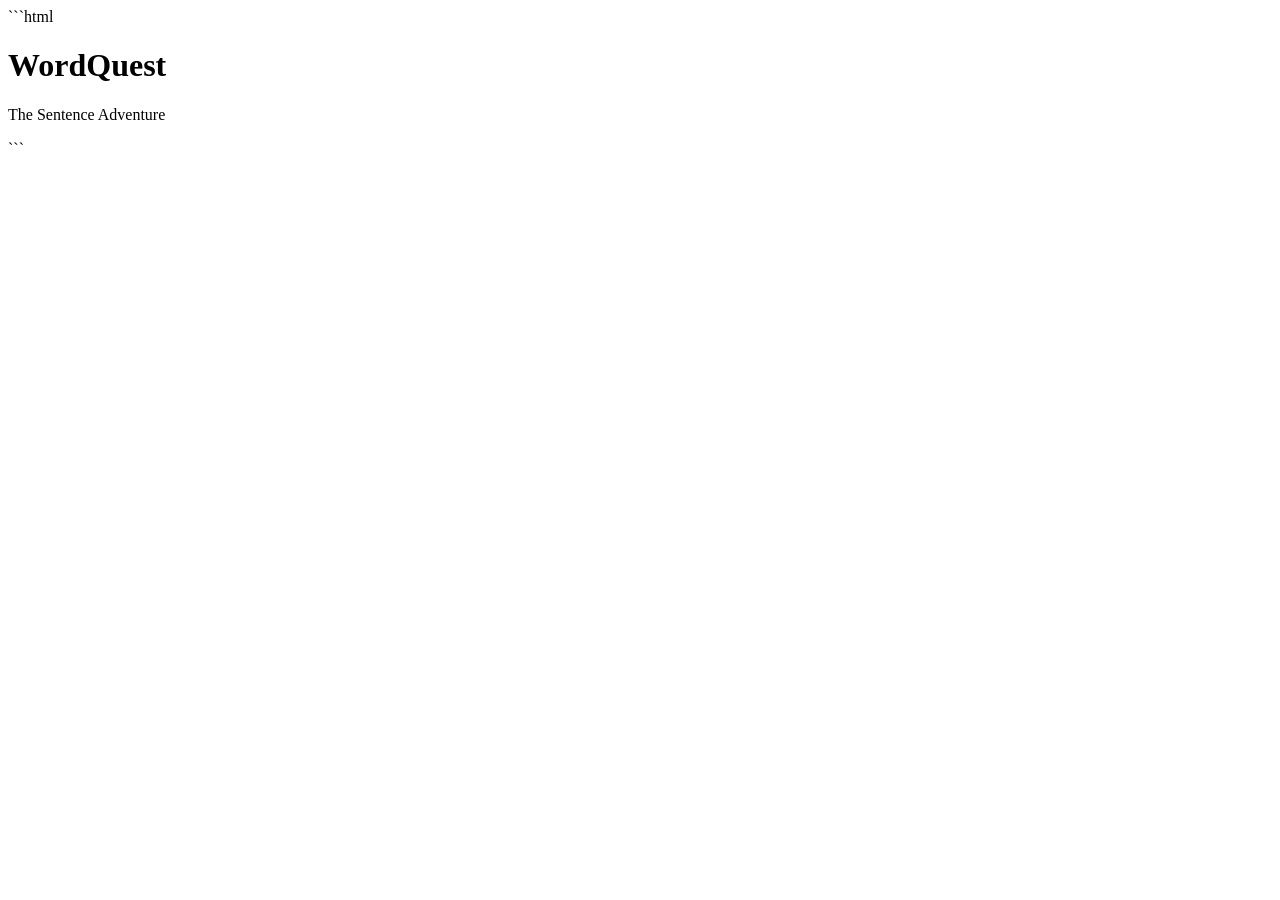
==== index.html @ 59dbbd14 "Create initial index page" ====
```html
<!DOCTYPE html>
<html lang="en">
<head>
    <meta charset="UTF-8">
    <meta name="viewport" content="width=device-width, initial-scale=1.0">

    <title>WordQuest - The Sentence Adventure</title>

    <link rel="stylesheet" href="css/style.css">
</head>

<body>

    <h1>WordQuest</h1>
    <p>The Sentence Adventure</p>

</body>
</html>
```
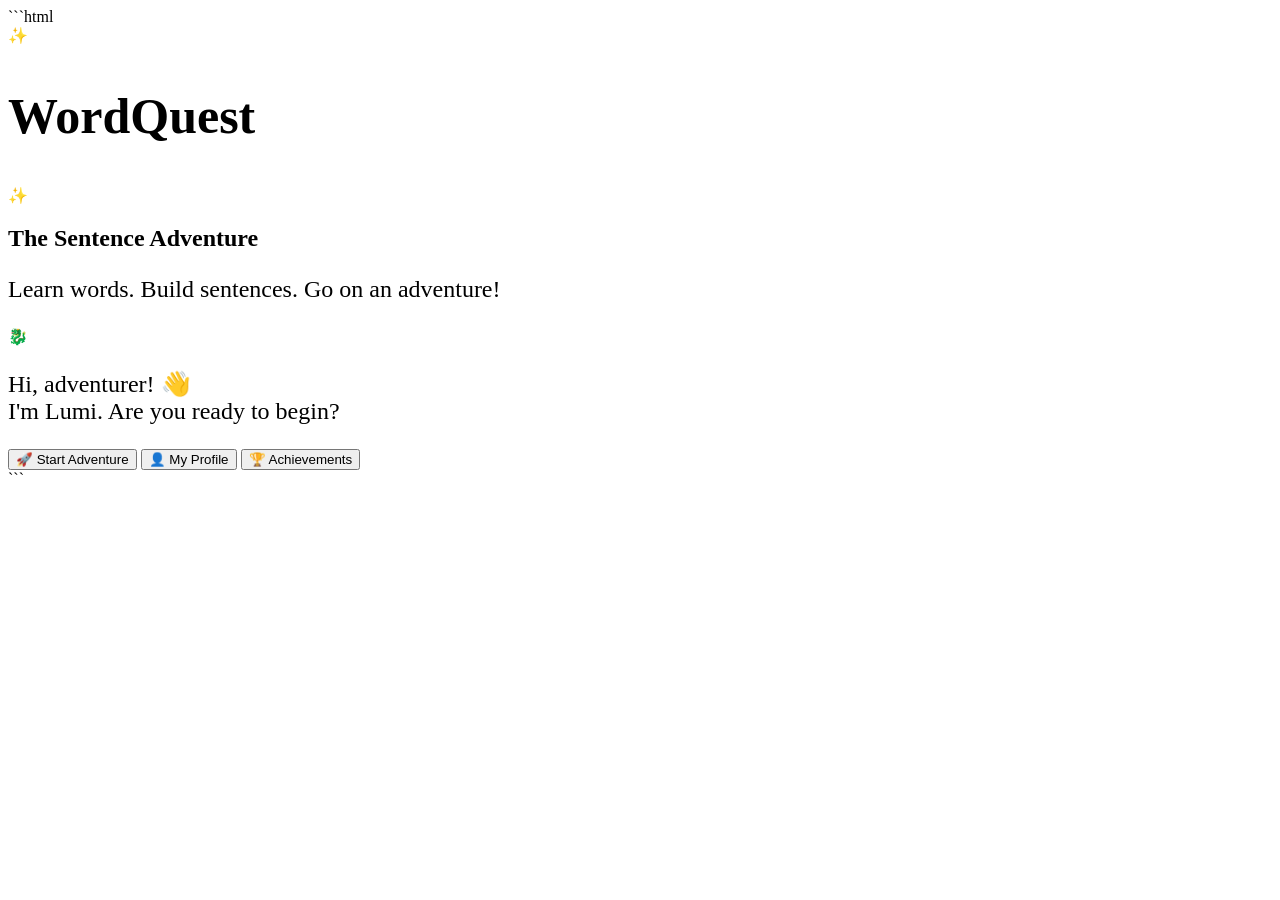
==== commit dc4ea344: "Update index.html" ====
--- a/index.html
+++ b/index.html
@@ -1,6 +1,7 @@
 ```html
 <!DOCTYPE html>
 <html lang="en">
+
 <head>
     <meta charset="UTF-8">
     <meta name="viewport" content="width=device-width, initial-scale=1.0">
@@ -12,9 +13,58 @@
 
 <body>
 
-    <h1>WordQuest</h1>
-    <p>The Sentence Adventure</p>
+    <!-- Main WordQuest Landing Page -->
+    <main class="home">
+
+        <!-- Game Logo -->
+        <section class="hero">
+
+            <div class="logo">
+                <span>✨</span>
+                <h1>WordQuest</h1>
+                <span>✨</span>
+            </div>
+
+            <h2>The Sentence Adventure</h2>
+
+            <p class="tagline">
+                Learn words. Build sentences. Go on an adventure!
+            </p>
+
+            <!-- Character -->
+            <div class="character">
+                🐉
+            </div>
+
+            <div class="character-message">
+                <p>
+                    Hi, adventurer! 👋<br>
+                    I'm Lumi. Are you ready to begin?
+                </p>
+            </div>
+
+            <!-- Main Buttons -->
+            <div class="menu">
+
+                <button class="menu-button start-button">
+                    🚀 Start Adventure
+                </button>
+
+                <button class="menu-button">
+                    👤 My Profile
+                </button>
+
+                <button class="menu-button">
+                    🏆 Achievements
+                </button>
+
+            </div>
+
+        </section>
+
+    </main>
 
 </body>
+
 </html>
 ```
--- a/css/style.css
+++ b/css/style.css
@@ -0,0 +1,17 @@
+```css
+/* WordQuest - Main Styles */
+
+body {
+    margin: 0;
+    font-family: Arial, sans-serif;
+    text-align: center;
+}
+
+h1 {
+    font-size: 50px;
+}
+
+p {
+    font-size: 24px;
+}
+```
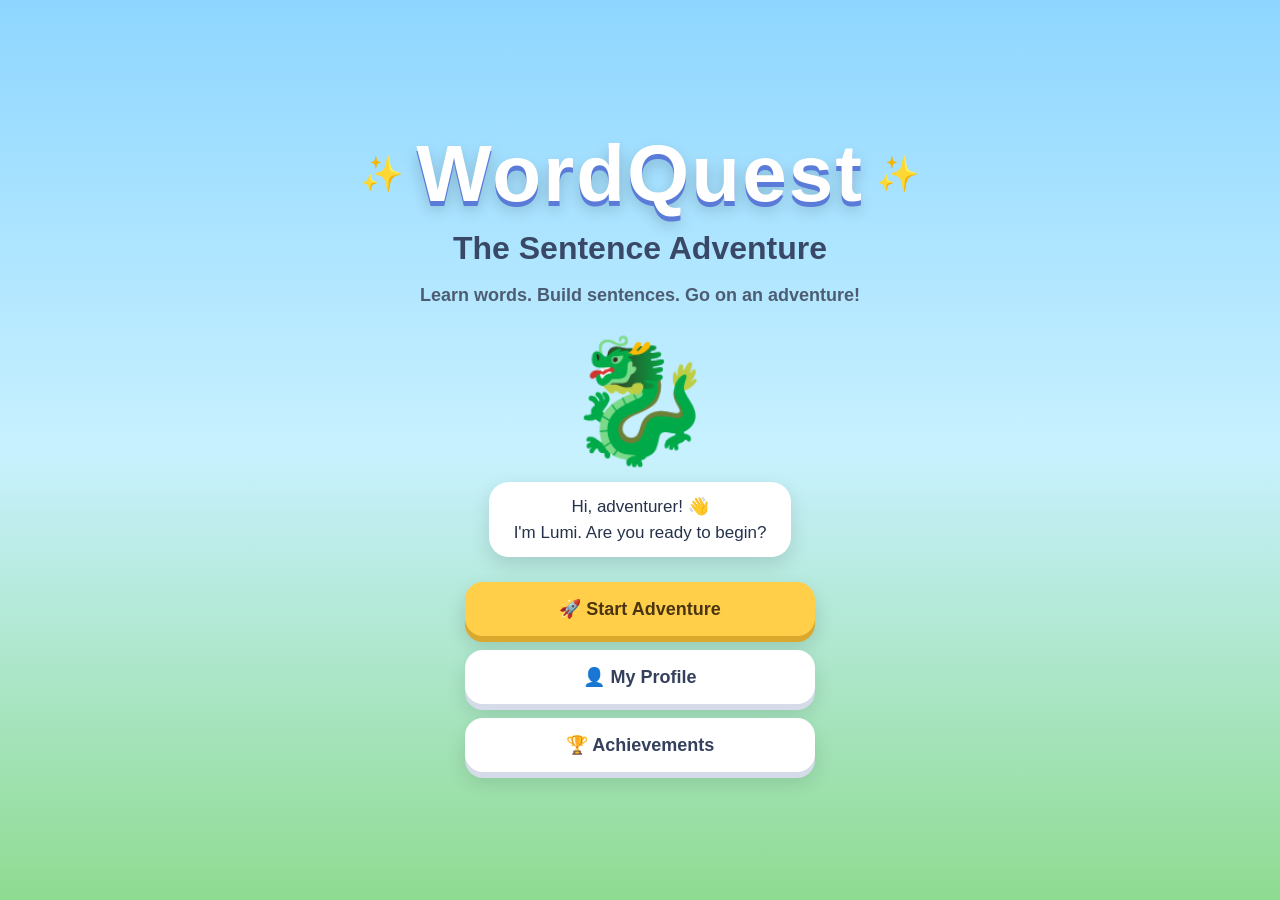
==== commit f53af849: "Remove code block from index.html Removed code block formatting from index.html" ====
--- a/index.html
+++ b/index.html
@@ -1,4 +1,4 @@
-```html
+
 <!DOCTYPE html>
 <html lang="en">
 
@@ -67,4 +67,4 @@
 </body>
 
 </html>
-```
+
--- a/css/style.css
+++ b/css/style.css
@@ -1,17 +1,220 @@
-```css
-/* WordQuest - Main Styles */
+
+/* =========================================
+   WORDQUEST - MAIN STYLES
+   ========================================= */
+
+/* ---------- General ---------- */
+
+* {
+    box-sizing: border-box;
+}
 
 body {
     margin: 0;
-    font-family: Arial, sans-serif;
+    font-family: "Trebuchet MS", Arial, sans-serif;
+    background: linear-gradient(
+        180deg,
+        #8ed6ff 0%,
+        #c8f1ff 50%,
+        #8fdb91 100%
+    );
+    min-height: 100vh;
+    color: #25324a;
+}
+
+
+/* ---------- Main Home Screen ---------- */
+
+.home {
+    min-height: 100vh;
+    display: flex;
+    justify-content: center;
+    align-items: center;
+    padding: 40px 20px;
+}
+
+
+/* ---------- Hero Section ---------- */
+
+.hero {
+    width: 100%;
+    max-width: 650px;
     text-align: center;
 }
 
-h1 {
-    font-size: 50px;
-}
-
-p {
-    font-size: 24px;
-}
-```
+
+/* ---------- Logo ---------- */
+
+.logo {
+    display: flex;
+    justify-content: center;
+    align-items: center;
+    gap: 12px;
+}
+
+.logo h1 {
+    margin: 0;
+    font-size: clamp(48px, 8vw, 80px);
+    font-weight: 900;
+    letter-spacing: 2px;
+    color: #ffffff;
+    text-shadow:
+        0 5px 0 #5a7bd8,
+        0 8px 15px rgba(0, 0, 0, 0.2);
+}
+
+.logo span {
+    font-size: 35px;
+}
+
+
+/* ---------- Subtitle ---------- */
+
+.hero h2 {
+    margin: 10px 0;
+    font-size: clamp(22px, 4vw, 32px);
+    color: #394867;
+}
+
+.tagline {
+    font-size: 18px;
+    font-weight: bold;
+    color: #4c5d73;
+}
+
+
+/* ---------- Character ---------- */
+
+.character {
+    font-size: 120px;
+    margin: 25px 0 10px;
+
+    animation: floatCharacter 2.5s ease-in-out infinite;
+}
+
+@keyframes floatCharacter {
+
+    0% {
+        transform: translateY(0);
+    }
+
+    50% {
+        transform: translateY(-15px);
+    }
+
+    100% {
+        transform: translateY(0);
+    }
+}
+
+
+/* ---------- Character Message ---------- */
+
+.character-message {
+    display: inline-block;
+    background: white;
+    padding: 12px 25px;
+    border-radius: 20px;
+    box-shadow: 0 8px 20px rgba(0, 0, 0, 0.12);
+    margin-bottom: 25px;
+}
+
+.character-message p {
+    margin: 0;
+    font-size: 17px;
+    line-height: 1.5;
+}
+
+
+/* ---------- Menu ---------- */
+
+.menu {
+    display: flex;
+    flex-direction: column;
+    align-items: center;
+    gap: 14px;
+}
+
+
+/* ---------- Buttons ---------- */
+
+.menu-button {
+    width: min(90%, 350px);
+    padding: 16px 24px;
+
+    border: none;
+    border-radius: 18px;
+
+    background: white;
+    color: #34405c;
+
+    font-size: 18px;
+    font-weight: bold;
+
+    cursor: pointer;
+
+    box-shadow:
+        0 6px 0 #d5dbe8,
+        0 10px 20px rgba(0, 0, 0, 0.12);
+
+    transition:
+        transform 0.2s ease,
+        box-shadow 0.2s ease;
+}
+
+
+/* Hover */
+
+.menu-button:hover {
+    transform: translateY(-4px);
+
+    box-shadow:
+        0 10px 0 #d5dbe8,
+        0 15px 25px rgba(0, 0, 0, 0.15);
+}
+
+
+/* Click */
+
+.menu-button:active {
+    transform: translateY(2px);
+
+    box-shadow:
+        0 3px 0 #d5dbe8,
+        0 6px 12px rgba(0, 0, 0, 0.12);
+}
+
+
+/* ---------- Start Button ---------- */
+
+.start-button {
+    background: #ffcf4a;
+    color: #4a3510;
+
+    box-shadow:
+        0 6px 0 #d9a82c,
+        0 10px 20px rgba(0, 0, 0, 0.15);
+}
+
+
+/* ---------- Mobile ---------- */
+
+@media (max-width: 600px) {
+
+    .home {
+        padding: 25px 15px;
+    }
+
+    .character {
+        font-size: 90px;
+    }
+
+    .tagline {
+        font-size: 16px;
+    }
+
+    .menu-button {
+        font-size: 16px;
+    }
+}
+
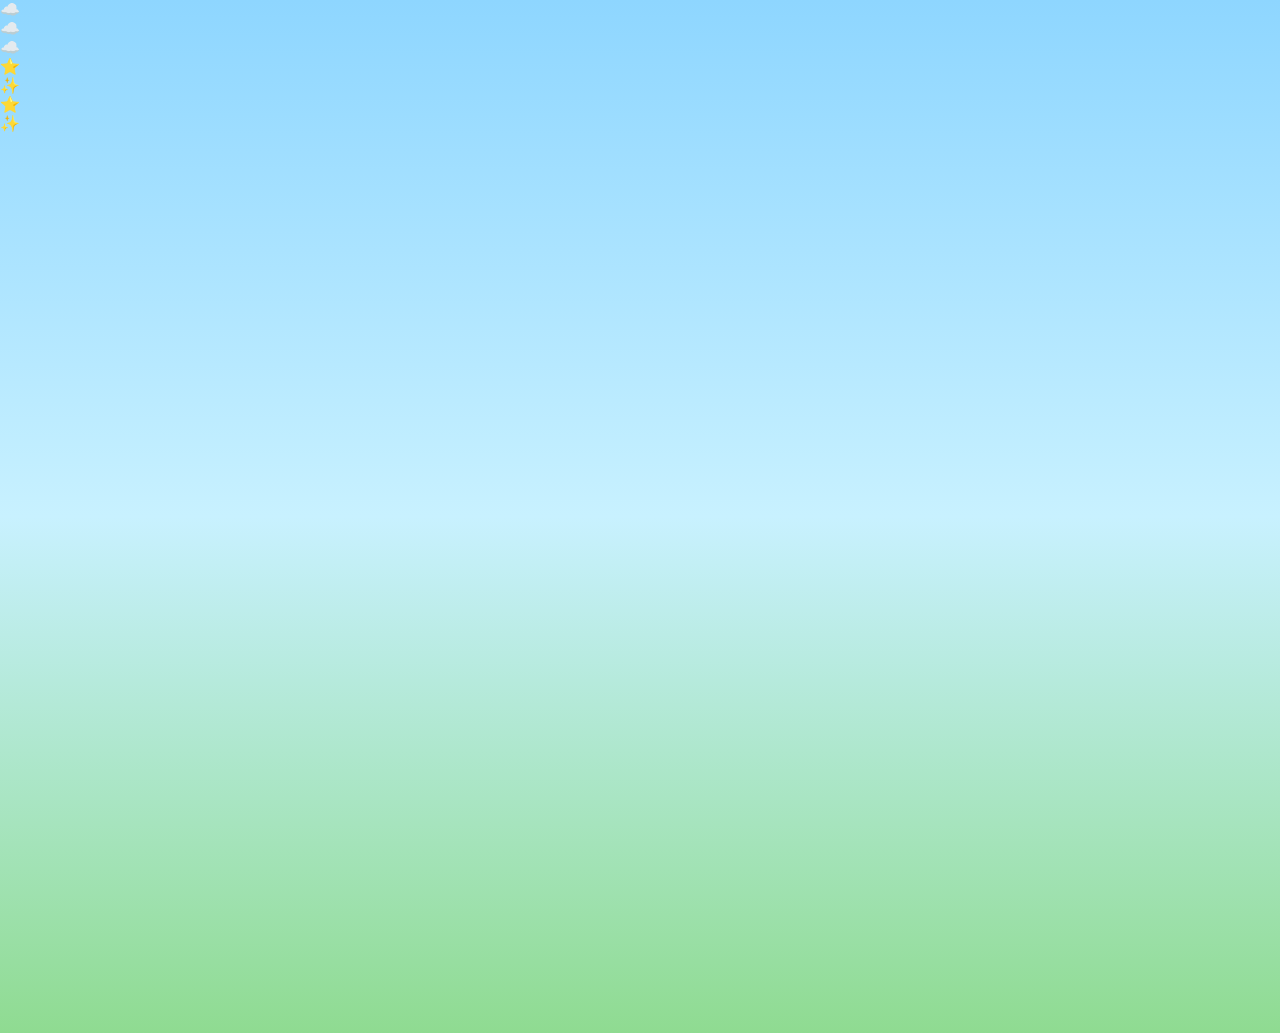
==== commit 8d47c633: "Refactor index.html for animated background and stars" ====
--- a/index.html
+++ b/index.html
@@ -1,4 +1,3 @@
-
 <!DOCTYPE html>
 <html lang="en">
 
@@ -13,56 +12,22 @@
 
 <body>
 
+    <!-- Animated Background -->
+    <div class="background-elements" aria-hidden="true">
+
+        <div class="cloud cloud-one">☁️</div>
+        <div class="cloud cloud-two">☁️</div>
+        <div class="cloud cloud-three">☁️</div>
+
+        <div class="star star-one">⭐</div>
+        <div class="star star-two">✨</div>
+        <div class="star star-three">⭐</div>
+        <div class="star star-four">✨</div>
+
+    </div>
+
     <!-- Main WordQuest Landing Page -->
     <main class="home">
-
-        <!-- Game Logo -->
-        <section class="hero">
-
-            <div class="logo">
-                <span>✨</span>
-                <h1>WordQuest</h1>
-                <span>✨</span>
-            </div>
-
-            <h2>The Sentence Adventure</h2>
-
-            <p class="tagline">
-                Learn words. Build sentences. Go on an adventure!
-            </p>
-
-            <!-- Character -->
-            <div class="character">
-                🐉
-            </div>
-
-            <div class="character-message">
-                <p>
-                    Hi, adventurer! 👋<br>
-                    I'm Lumi. Are you ready to begin?
-                </p>
-            </div>
-
-            <!-- Main Buttons -->
-            <div class="menu">
-
-                <button class="menu-button start-button">
-                    🚀 Start Adventure
-                </button>
-
-                <button class="menu-button">
-                    👤 My Profile
-                </button>
-
-                <button class="menu-button">
-                    🏆 Achievements
-                </button>
-
-            </div>
-
-        </section>
-
-    </main>
 
 </body>
 
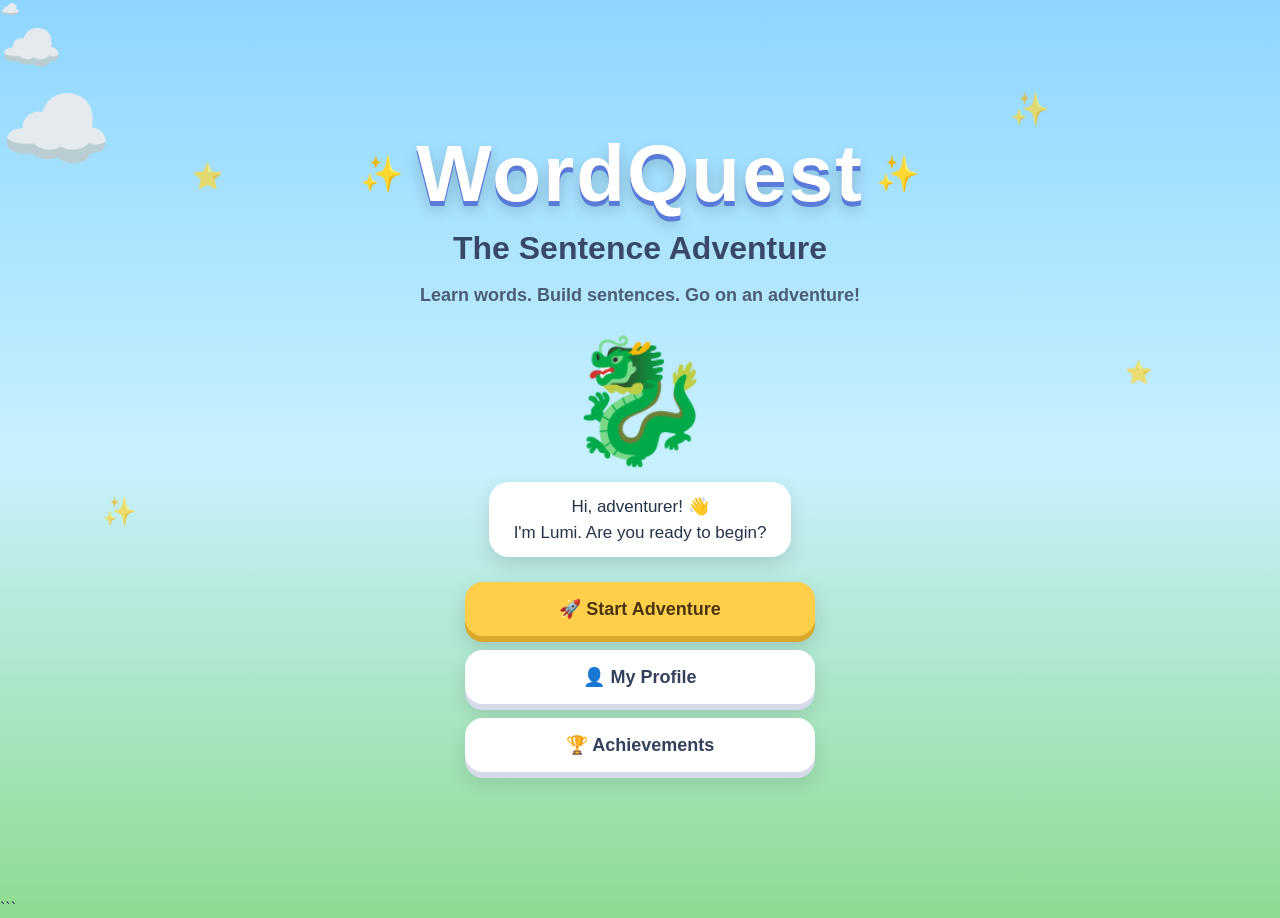
==== commit 393ca10d: "Fix landing page structure" ====
--- a/index.html
+++ b/index.html
@@ -26,10 +26,74 @@
 
     </div>
 
+
     <!-- Main WordQuest Landing Page -->
     <main class="home">
+
+        <!-- Hero Section -->
+        <section class="hero">
+
+            <!-- Game Logo -->
+            <div class="logo">
+
+                <span>✨</span>
+
+                <h1>WordQuest</h1>
+
+                <span>✨</span>
+
+            </div>
+
+
+            <!-- Subtitle -->
+            <h2>The Sentence Adventure</h2>
+
+
+            <!-- Tagline -->
+            <p class="tagline">
+                Learn words. Build sentences. Go on an adventure!
+            </p>
+
+
+            <!-- Lumi Character -->
+            <div class="character">
+                🐉
+            </div>
+
+
+            <!-- Character Message -->
+            <div class="character-message">
+
+                <p>
+                    Hi, adventurer! 👋<br>
+                    I'm Lumi. Are you ready to begin?
+                </p>
+
+            </div>
+
+
+            <!-- Main Menu -->
+            <div class="menu">
+
+                <button class="menu-button start-button">
+                    🚀 Start Adventure
+                </button>
+
+                <button class="menu-button">
+                    👤 My Profile
+                </button>
+
+                <button class="menu-button">
+                    🏆 Achievements
+                </button>
+
+            </div>
+
+        </section>
+
+    </main>
 
 </body>
 
 </html>
-
+```
--- a/css/style.css
+++ b/css/style.css
@@ -1,4 +1,3 @@
-
 /* =========================================
    WORDQUEST - MAIN STYLES
    ========================================= */
@@ -218,3 +217,120 @@
     }
 }
 
+/* =========================================
+   ANIMATED BACKGROUND
+   ========================================= */
+
+.background-elements {
+    position: fixed;
+    inset: 0;
+    overflow: hidden;
+    pointer-events: none;
+    z-index: -1;
+}
+}
+
+
+/* ---------- Clouds ---------- */
+
+.cloud {
+    position: absolute;
+    font-size: 70px;
+    opacity: 0.75;
+    animation: moveCloud 25s linear infinite;
+}
+
+.cloud-one {
+    top: 12%;
+    left: -120px;
+}
+
+.cloud-two {
+    top: 28%;
+    left: -250px;
+    font-size: 50px;
+    animation-duration: 35s;
+    animation-delay: 5s;
+}
+
+.cloud-three {
+    top: 7%;
+    left: -300px;
+    font-size: 90px;
+    animation-duration: 45s;
+    animation-delay: 10s;
+}
+
+
+@keyframes moveCloud {
+
+    from {
+        transform: translateX(-150px);
+    }
+
+    to {
+        transform: translateX(calc(100vw + 300px));
+    }
+}
+
+
+/* ---------- Stars ---------- */
+
+.star {
+    position: absolute;
+    opacity: 0.7;
+    animation: twinkle 2s ease-in-out infinite;
+}
+
+.star-one {
+    top: 18%;
+    left: 15%;
+    font-size: 25px;
+}
+
+.star-two {
+    top: 10%;
+    right: 18%;
+    font-size: 32px;
+    animation-delay: 0.5s;
+}
+
+.star-three {
+    top: 40%;
+    right: 10%;
+    font-size: 22px;
+    animation-delay: 1s;
+}
+
+.star-four {
+    top: 55%;
+    left: 8%;
+    font-size: 28px;
+    animation-delay: 1.5s;
+}
+
+
+@keyframes twinkle {
+
+    0%,
+    100% {
+        opacity: 0.3;
+        transform: scale(0.8);
+    }
+
+    50% {
+        opacity: 1;
+        transform: scale(1.2);
+    }
+}
+
+
+/* ---------- Keep Main Content Above Background ---------- */
+
+.home {
+    position: relative;
+    z-index: 1;
+}
+
+
+
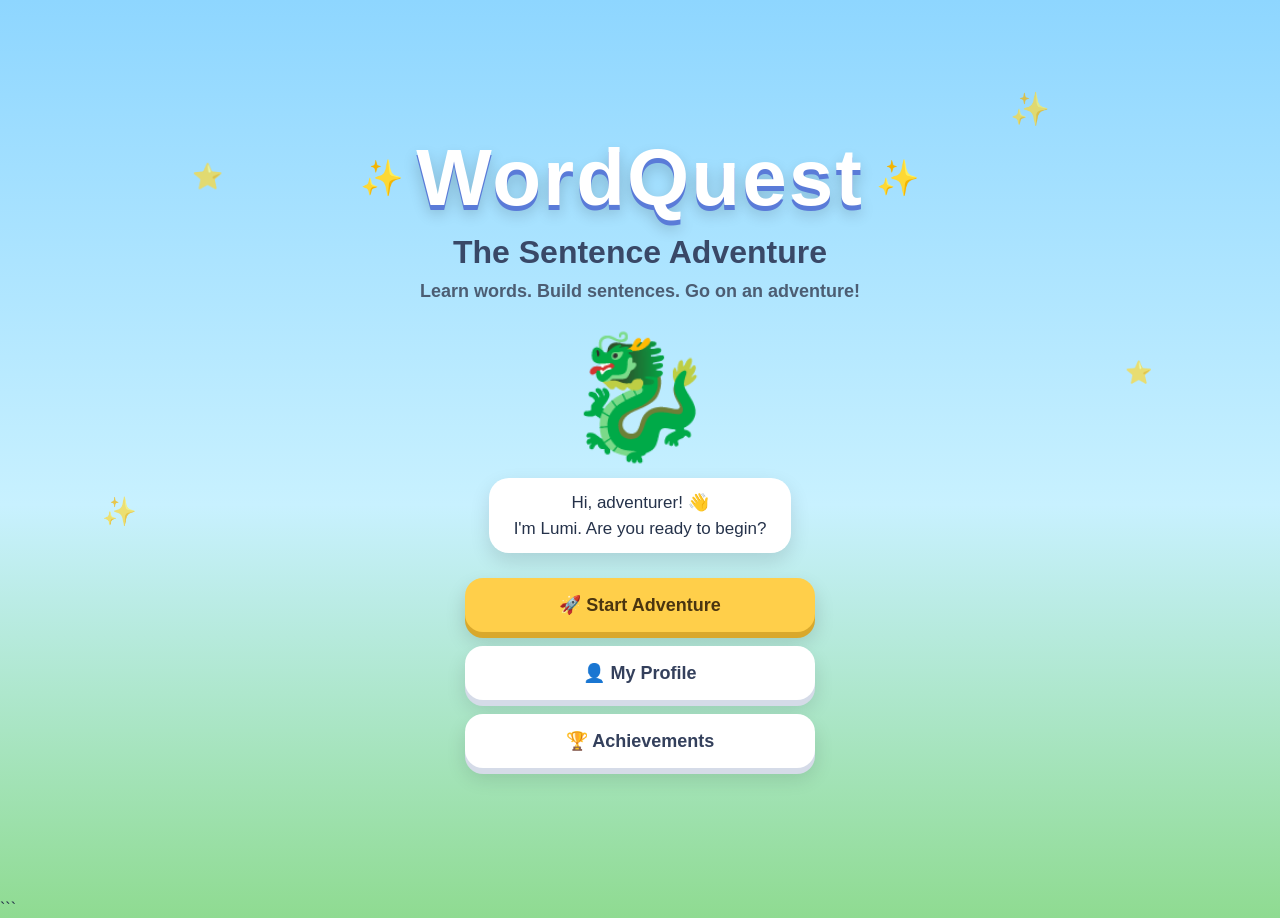
==== commit 3e269eb1: "Connect start adventure button" ====
--- a/index.html
+++ b/index.html
@@ -75,9 +75,12 @@
             <!-- Main Menu -->
             <div class="menu">
 
-                <button class="menu-button start-button">
-                    🚀 Start Adventure
-                </button>
+              <button
+    class="menu-button start-button"
+    onclick="window.location.href='map.html'"
+>
+    🚀 Start Adventure
+</button>
 
                 <button class="menu-button">
                     👤 My Profile
--- a/css/style.css
+++ b/css/style.css
@@ -1,233 +1,49 @@
 /* =========================================
    WORDQUEST - MAIN STYLES
    ========================================= */
-
-/* ---------- General ---------- */
 
 * {
     box-sizing: border-box;
 }
 
+html,
 body {
     margin: 0;
+    padding: 0;
+    width: 100%;
+    min-height: 100%;
+}
+
+body {
     font-family: "Trebuchet MS", Arial, sans-serif;
+
     background: linear-gradient(
         180deg,
         #8ed6ff 0%,
-        #c8f1ff 50%,
+        #c8f1ff 55%,
         #8fdb91 100%
     );
+
     min-height: 100vh;
     color: #25324a;
 }
 
 
-/* ---------- Main Home Screen ---------- */
-
-.home {
-    min-height: 100vh;
-    display: flex;
-    justify-content: center;
-    align-items: center;
-    padding: 40px 20px;
-}
-
-
-/* ---------- Hero Section ---------- */
-
-.hero {
-    width: 100%;
-    max-width: 650px;
-    text-align: center;
-}
-
-
-/* ---------- Logo ---------- */
-
-.logo {
-    display: flex;
-    justify-content: center;
-    align-items: center;
-    gap: 12px;
-}
-
-.logo h1 {
-    margin: 0;
-    font-size: clamp(48px, 8vw, 80px);
-    font-weight: 900;
-    letter-spacing: 2px;
-    color: #ffffff;
-    text-shadow:
-        0 5px 0 #5a7bd8,
-        0 8px 15px rgba(0, 0, 0, 0.2);
-}
-
-.logo span {
-    font-size: 35px;
-}
-
-
-/* ---------- Subtitle ---------- */
-
-.hero h2 {
-    margin: 10px 0;
-    font-size: clamp(22px, 4vw, 32px);
-    color: #394867;
-}
-
-.tagline {
-    font-size: 18px;
-    font-weight: bold;
-    color: #4c5d73;
-}
-
-
-/* ---------- Character ---------- */
-
-.character {
-    font-size: 120px;
-    margin: 25px 0 10px;
-
-    animation: floatCharacter 2.5s ease-in-out infinite;
-}
-
-@keyframes floatCharacter {
-
-    0% {
-        transform: translateY(0);
-    }
-
-    50% {
-        transform: translateY(-15px);
-    }
-
-    100% {
-        transform: translateY(0);
-    }
-}
-
-
-/* ---------- Character Message ---------- */
-
-.character-message {
-    display: inline-block;
-    background: white;
-    padding: 12px 25px;
-    border-radius: 20px;
-    box-shadow: 0 8px 20px rgba(0, 0, 0, 0.12);
-    margin-bottom: 25px;
-}
-
-.character-message p {
-    margin: 0;
-    font-size: 17px;
-    line-height: 1.5;
-}
-
-
-/* ---------- Menu ---------- */
-
-.menu {
-    display: flex;
-    flex-direction: column;
-    align-items: center;
-    gap: 14px;
-}
-
-
-/* ---------- Buttons ---------- */
-
-.menu-button {
-    width: min(90%, 350px);
-    padding: 16px 24px;
-
-    border: none;
-    border-radius: 18px;
-
-    background: white;
-    color: #34405c;
-
-    font-size: 18px;
-    font-weight: bold;
-
-    cursor: pointer;
-
-    box-shadow:
-        0 6px 0 #d5dbe8,
-        0 10px 20px rgba(0, 0, 0, 0.12);
-
-    transition:
-        transform 0.2s ease,
-        box-shadow 0.2s ease;
-}
-
-
-/* Hover */
-
-.menu-button:hover {
-    transform: translateY(-4px);
-
-    box-shadow:
-        0 10px 0 #d5dbe8,
-        0 15px 25px rgba(0, 0, 0, 0.15);
-}
-
-
-/* Click */
-
-.menu-button:active {
-    transform: translateY(2px);
-
-    box-shadow:
-        0 3px 0 #d5dbe8,
-        0 6px 12px rgba(0, 0, 0, 0.12);
-}
-
-
-/* ---------- Start Button ---------- */
-
-.start-button {
-    background: #ffcf4a;
-    color: #4a3510;
-
-    box-shadow:
-        0 6px 0 #d9a82c,
-        0 10px 20px rgba(0, 0, 0, 0.15);
-}
-
-
-/* ---------- Mobile ---------- */
-
-@media (max-width: 600px) {
-
-    .home {
-        padding: 25px 15px;
-    }
-
-    .character {
-        font-size: 90px;
-    }
-
-    .tagline {
-        font-size: 16px;
-    }
-
-    .menu-button {
-        font-size: 16px;
-    }
-}
-
 /* =========================================
    ANIMATED BACKGROUND
    ========================================= */
 
 .background-elements {
     position: fixed;
-    inset: 0;
+    top: 0;
+    left: 0;
+    width: 100%;
+    height: 100%;
+
     overflow: hidden;
     pointer-events: none;
-    z-index: -1;
-}
+
+    z-index: 0;
 }
 
 
@@ -237,6 +53,7 @@
     position: absolute;
     font-size: 70px;
     opacity: 0.75;
+
     animation: moveCloud 25s linear infinite;
 }
 
@@ -248,7 +65,9 @@
 .cloud-two {
     top: 28%;
     left: -250px;
+
     font-size: 50px;
+
     animation-duration: 35s;
     animation-delay: 5s;
 }
@@ -256,7 +75,9 @@
 .cloud-three {
     top: 7%;
     left: -300px;
+
     font-size: 90px;
+
     animation-duration: 45s;
     animation-delay: 10s;
 }
@@ -274,11 +95,15 @@
 }
 
 
-/* ---------- Stars ---------- */
+/* =========================================
+   STARS
+   ========================================= */
 
 .star {
     position: absolute;
+
     opacity: 0.7;
+
     animation: twinkle 2s ease-in-out infinite;
 }
 
@@ -292,6 +117,7 @@
     top: 10%;
     right: 18%;
     font-size: 32px;
+
     animation-delay: 0.5s;
 }
 
@@ -299,6 +125,7 @@
     top: 40%;
     right: 10%;
     font-size: 22px;
+
     animation-delay: 1s;
 }
 
@@ -306,6 +133,7 @@
     top: 55%;
     left: 8%;
     font-size: 28px;
+
     animation-delay: 1.5s;
 }
 
@@ -325,12 +153,256 @@
 }
 
 
-/* ---------- Keep Main Content Above Background ---------- */
+/* =========================================
+   MAIN HOME SCREEN
+   ========================================= */
 
 .home {
     position: relative;
-    z-index: 1;
-}
-
-
-
+
+    z-index: 2;
+
+    min-height: 100vh;
+
+    display: flex;
+
+    justify-content: center;
+    align-items: center;
+
+    padding: 40px 20px;
+}
+
+
+/* =========================================
+   HERO
+   ========================================= */
+
+.hero {
+    width: 100%;
+    max-width: 650px;
+
+    text-align: center;
+}
+
+
+/* =========================================
+   LOGO
+   ========================================= */
+
+.logo {
+    display: flex;
+
+    justify-content: center;
+    align-items: center;
+
+    gap: 12px;
+}
+
+.logo h1 {
+    margin: 0;
+
+    font-size: clamp(48px, 8vw, 80px);
+
+    font-weight: 900;
+
+    letter-spacing: 2px;
+
+    color: #ffffff;
+
+    text-shadow:
+        0 5px 0 #5a7bd8,
+        0 8px 15px rgba(0, 0, 0, 0.2);
+}
+
+.logo span {
+    font-size: 35px;
+}
+
+
+/* =========================================
+   SUBTITLE
+   ========================================= */
+
+.hero h2 {
+    margin: 10px 0;
+
+    font-size: clamp(22px, 4vw, 32px);
+
+    color: #394867;
+}
+
+.tagline {
+    margin-top: 10px;
+
+    font-size: 18px;
+
+    font-weight: bold;
+
+    color: #4c5d73;
+}
+
+
+/* =========================================
+   LUMI CHARACTER
+   ========================================= */
+
+.character {
+    font-size: 120px;
+
+    margin: 25px 0 10px;
+
+    animation: floatCharacter 2.5s ease-in-out infinite;
+}
+
+
+@keyframes floatCharacter {
+
+    0% {
+        transform: translateY(0);
+    }
+
+    50% {
+        transform: translateY(-15px);
+    }
+
+    100% {
+        transform: translateY(0);
+    }
+}
+
+
+/* =========================================
+   CHARACTER MESSAGE
+   ========================================= */
+
+.character-message {
+    display: inline-block;
+
+    background: #ffffff;
+
+    padding: 12px 25px;
+
+    border-radius: 20px;
+
+    box-shadow:
+        0 8px 20px rgba(0, 0, 0, 0.12);
+
+    margin-bottom: 25px;
+}
+
+.character-message p {
+    margin: 0;
+
+    font-size: 17px;
+
+    line-height: 1.5;
+}
+
+
+/* =========================================
+   MENU
+   ========================================= */
+
+.menu {
+    display: flex;
+
+    flex-direction: column;
+
+    align-items: center;
+
+    gap: 14px;
+}
+
+
+/* =========================================
+   BUTTONS
+   ========================================= */
+
+.menu-button {
+    width: min(90%, 350px);
+
+    padding: 16px 24px;
+
+    border: none;
+
+    border-radius: 18px;
+
+    background: #ffffff;
+
+    color: #34405c;
+
+    font-size: 18px;
+
+    font-weight: bold;
+
+    cursor: pointer;
+
+    box-shadow:
+        0 6px 0 #d5dbe8,
+        0 10px 20px rgba(0, 0, 0, 0.12);
+
+    transition:
+        transform 0.2s ease,
+        box-shadow 0.2s ease;
+}
+
+
+.menu-button:hover {
+
+    transform: translateY(-4px);
+
+    box-shadow:
+        0 10px 0 #d5dbe8,
+        0 15px 25px rgba(0, 0, 0, 0.15);
+}
+
+
+.menu-button:active {
+
+    transform: translateY(2px);
+
+    box-shadow:
+        0 3px 0 #d5dbe8,
+        0 6px 12px rgba(0, 0, 0, 0.12);
+}
+
+
+/* =========================================
+   START BUTTON
+   ========================================= */
+
+.start-button {
+
+    background: #ffcf4a;
+
+    color: #4a3510;
+
+    box-shadow:
+        0 6px 0 #d9a82c,
+        0 10px 20px rgba(0, 0, 0, 0.15);
+}
+
+
+/* =========================================
+   MOBILE
+   ========================================= */
+
+@media (max-width: 600px) {
+
+    .home {
+        padding: 25px 15px;
+    }
+
+    .character {
+        font-size: 90px;
+    }
+
+    .tagline {
+        font-size: 16px;
+    }
+
+    .menu-button {
+        font-size: 16px;
+    }
+}
+
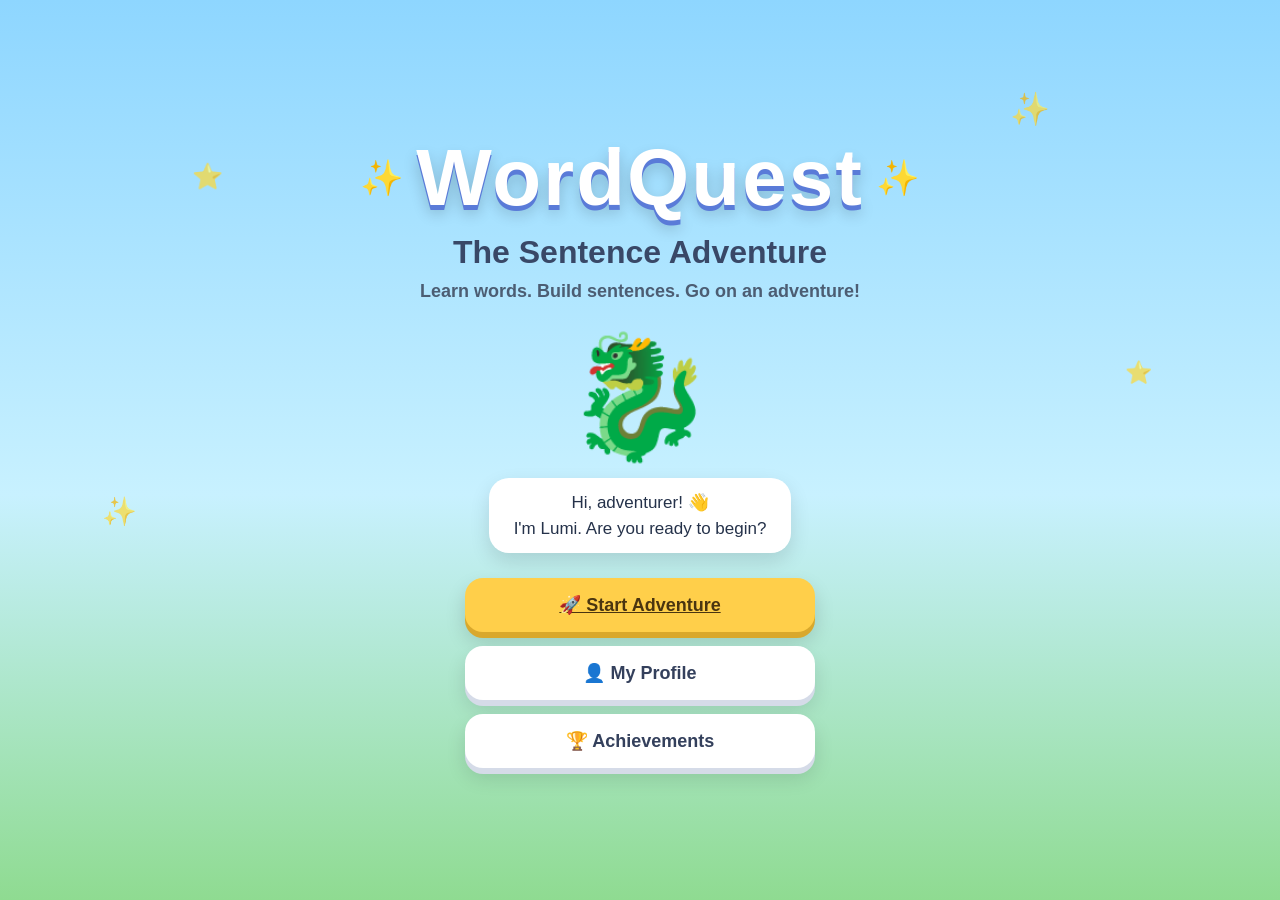
==== commit 51e293d6: "Replace button with anchor tag for navigation" ====
--- a/index.html
+++ b/index.html
@@ -75,12 +75,12 @@
             <!-- Main Menu -->
             <div class="menu">
 
-              <button
-    class="menu-button start-button"
-    onclick="window.location.href='map.html'"
+ <a
+             href="map.html"
+             class="menu-button start-button"
 >
     🚀 Start Adventure
-</button>
+</a>
 
                 <button class="menu-button">
                     👤 My Profile
@@ -99,4 +99,4 @@
 </body>
 
 </html>
-```
+
